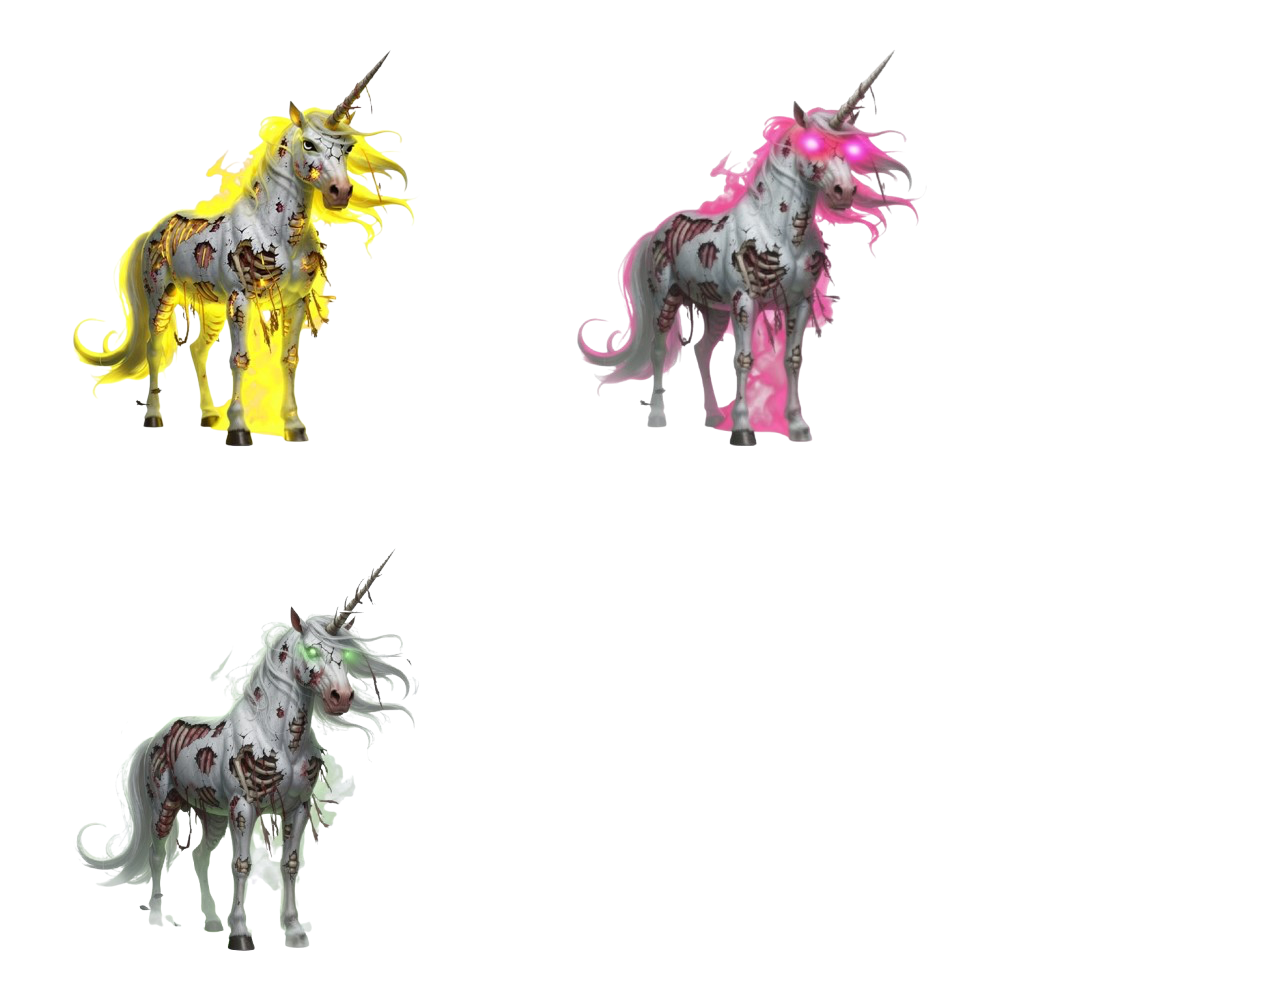
==== fete.html @ 919d999c "changement fond" ====
<!DOCTYPE html>
<html lang="en">
<head>
    <meta charset="UTF-8">
    <meta name="viewport" content="width=device-width, initial-scale=1.0">
    <title>Scène de la fête des licornes</title>
    <link rel="stylesheet" href="style.css">
    <script defer src="app.js"></script>
</head>
<body class="fete">
<section>
    <img src="assets/images/licornejaune.png" alt="" class="licorneJ">
    <img src="assets/images/licornerose.png" alt="" class="licorneR">
    <img src="assets/images/licorneverte.png" alt="" class="licorneV">
</section>
    
</body>
</html>
---- style.css ----
body{
    margin: 0;
    padding: 0;
}

.fete{
    background-image: url(assets/images/fond_fete.png);
    background-size: cover;
    background-repeat: no-repeat;
}
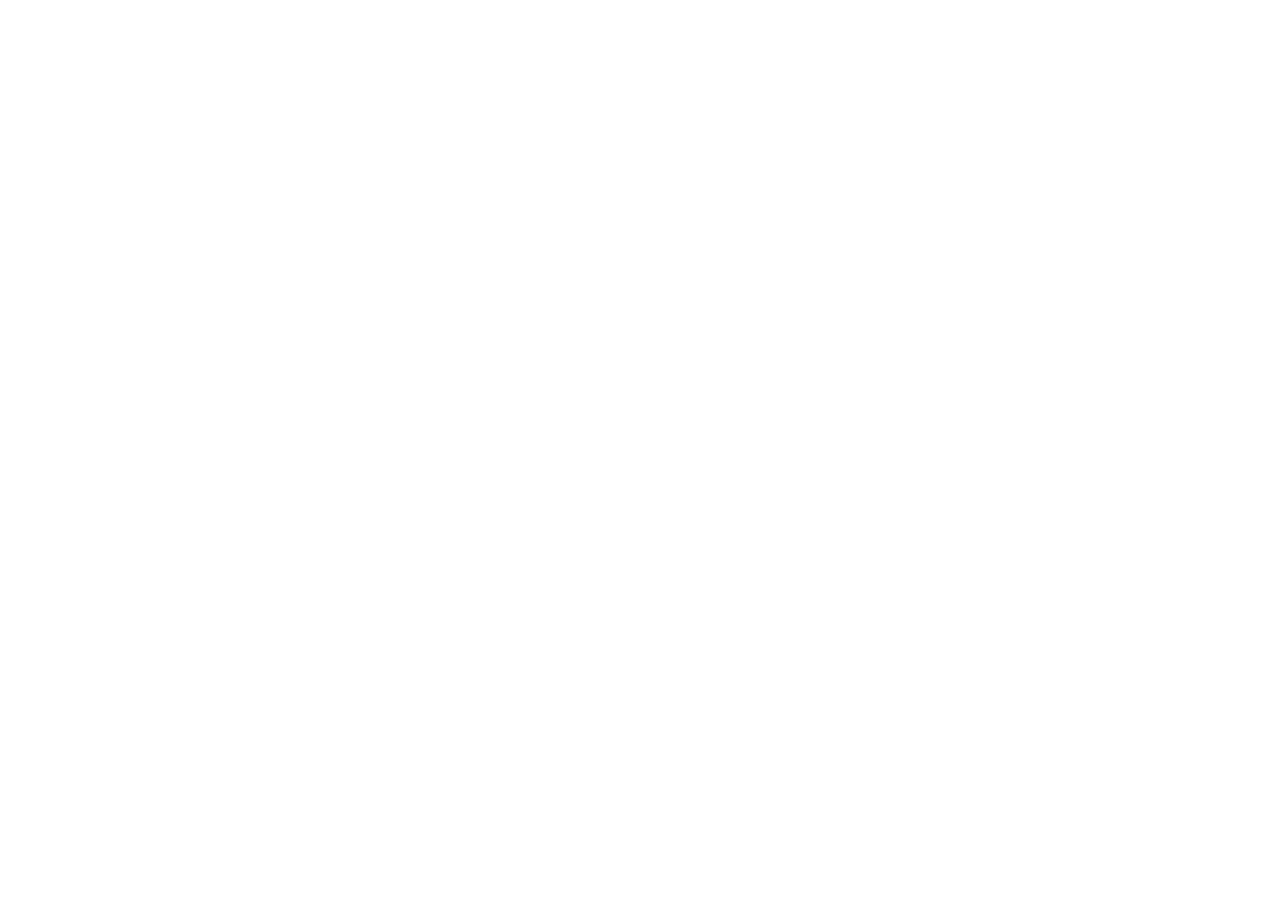
==== commit 7587f3c6: "modif fond" ====
--- a/fete.html
+++ b/fete.html
@@ -8,11 +8,6 @@
     <script defer src="app.js"></script>
 </head>
 <body class="fete">
-<section>
-    <img src="assets/images/licornejaune.png" alt="" class="licorneJ">
-    <img src="assets/images/licornerose.png" alt="" class="licorneR">
-    <img src="assets/images/licorneverte.png" alt="" class="licorneV">
-</section>
     
 </body>
 </html>
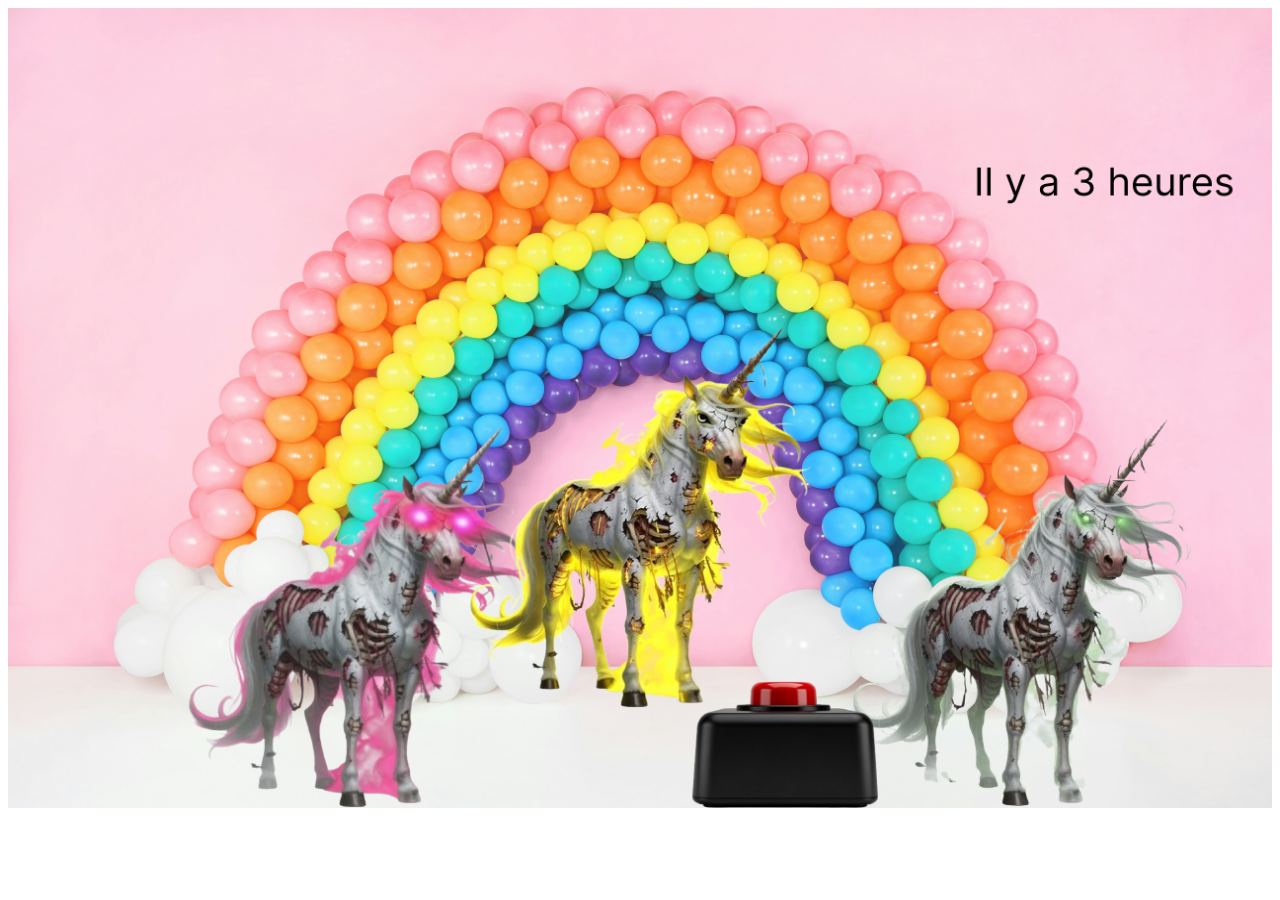
==== commit 2711a51c: "page fête + ajout vidéo" ====
--- a/fete.html
+++ b/fete.html
@@ -7,7 +7,10 @@
     <link rel="stylesheet" href="style.css">
     <script defer src="app.js"></script>
 </head>
-<body class="fete">
-    
+<body>
+    <div class="image-container">
+        <img src="assets/images/fond_fete1.png" alt="" class="imagefond1">
+        <img src="assets/images/fond_fete2.png" alt="" class="imagefond2">
+    </div>
 </body>
 </html>
--- a/style.css
+++ b/style.css
@@ -1,10 +1,22 @@
-body{
-    margin: 0;
-    padding: 0;
+.image-container {
+  position: relative;
+  width: 100%;
+  height: 800px;
 }
 
-.fete{
-    background-image: url(assets/images/fond_fete.png);
-    background-size: cover;
-    background-repeat: no-repeat;
+.image-container img {
+  position: absolute;
+  top: 0;
+  left: 0;
+  width: 100%;
+  height: 100%;
+  transition: opacity 0.5s ease-in-out; 
+}
+
+.imagefond2 {
+  opacity: 0; 
+}
+
+.image-container:hover .imagefond2 {
+  opacity: 1; 
 }
